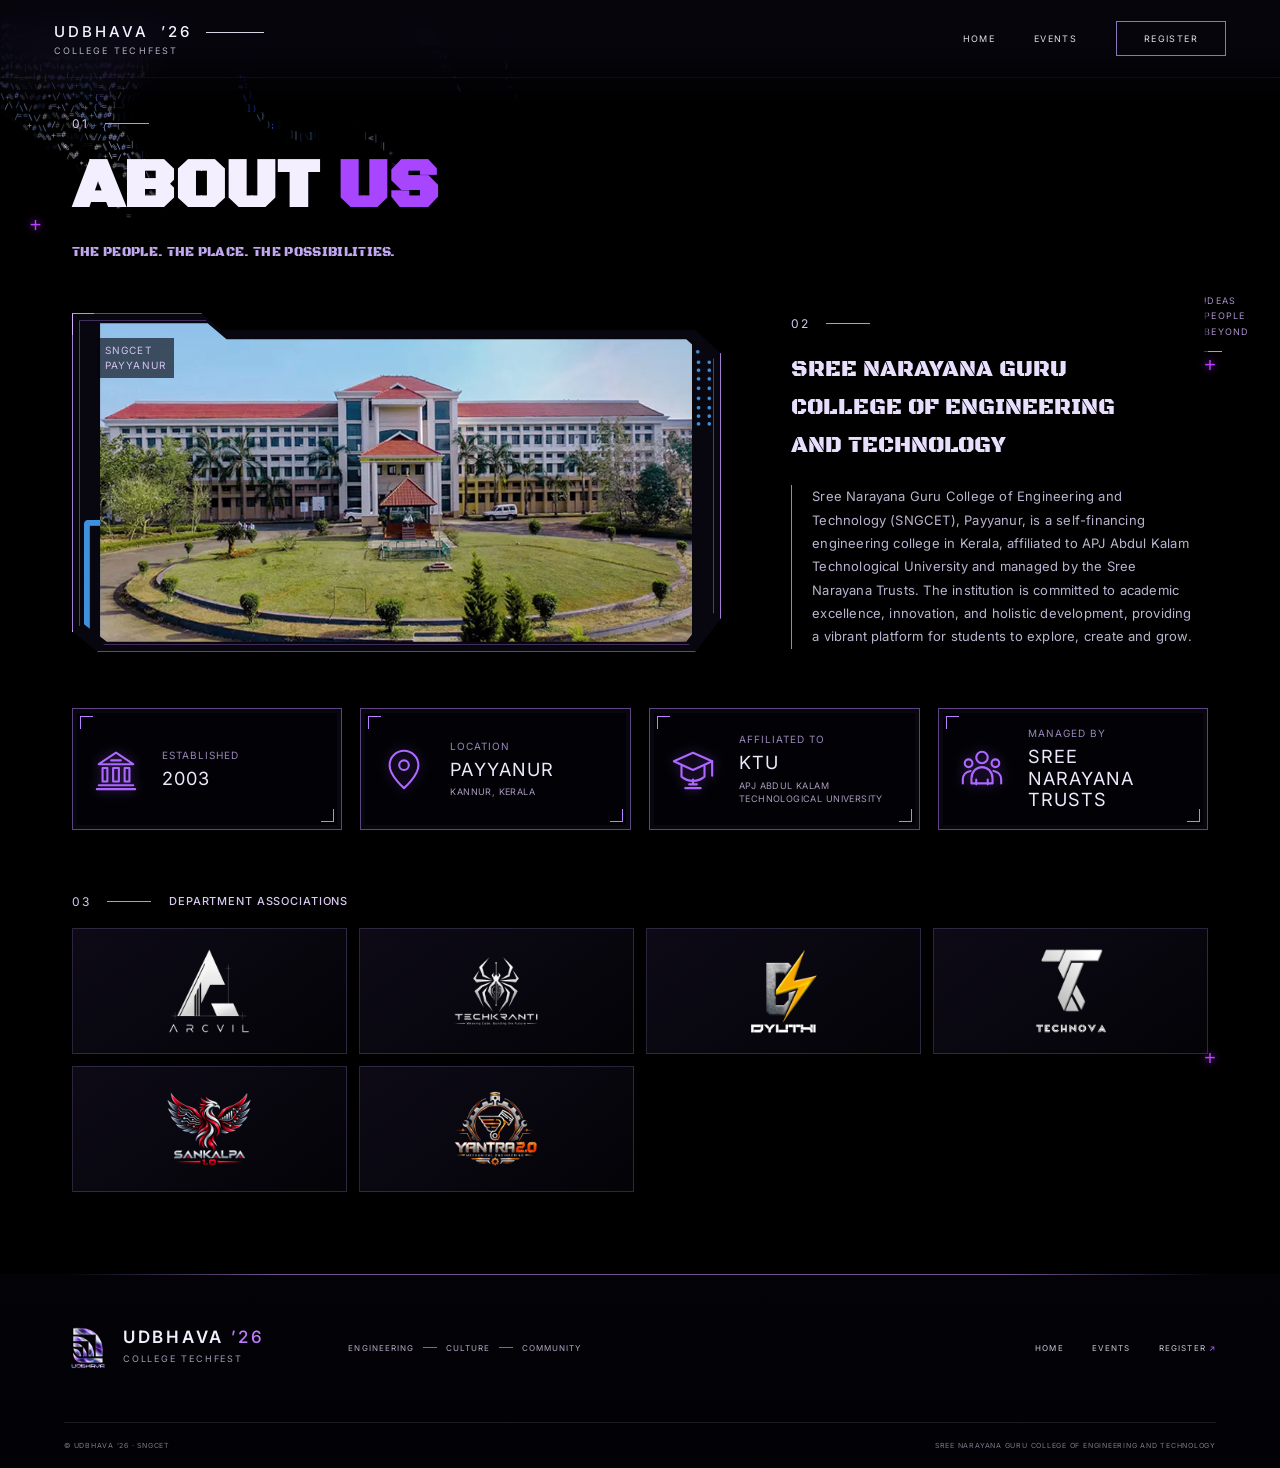
==== about.html @ 6de4dbb8 "Initial Udbhava website commit" ====
<!doctype html>
<html lang="en">
<head>
  <meta charset="utf-8">
  <meta name="viewport" content="width=device-width, initial-scale=1">
  <meta name="theme-color" content="#000000">
  <meta name="description" content="Meet Sree Narayana Guru College of Engineering and Technology, the institution behind Udbhava ’26.">
  <title>About — UDBHAVA ’26</title>
  <link rel="icon" href="./favicon.ico" type="image/x-icon">
  <link rel="icon" href="./favicon.png" type="image/png" sizes="512x512">
  <link rel="preconnect" href="https://fonts.googleapis.com">
  <link rel="preconnect" href="https://fonts.gstatic.com" crossorigin>
  <link href="https://fonts.googleapis.com/css2?family=Black+Ops+One&family=Inter:wght@400;500;600;700&display=swap" rel="stylesheet">
  <link rel="stylesheet" href="./styles.css">
  <link rel="stylesheet" href="./about.css">
  <link rel="stylesheet" href="./src/site-footer.css">
  <link rel="stylesheet" href="./typography.css">
</head>
<body class="about-body">
  <canvas id="c" aria-hidden="true"></canvas>
  <main class="about-main">
    <section class="about-page" aria-labelledby="about-title">
      <header class="topbar about-topbar">
        <a class="brand" href="./index.html#home" aria-label="Udbhava 2026 home">
          <span class="brand-title">UDBHAVA <span>’26</span><i></i></span>
          <span class="brand-subtitle">COLLEGE TECHFEST</span>
        </a>
        <nav class="desktop-nav" aria-label="Main navigation">
          <a href="./index.html#home">HOME</a><a href="./events.html">EVENTS</a><a class="register" href="./index.html#register">REGISTER</a>
        </nav>
        <button class="menu-toggle" type="button" aria-label="Open navigation" aria-expanded="false" aria-controls="about-mobile-nav"><span></span><span></span><span></span></button>
      </header>
      <nav class="mobile-nav" id="about-mobile-nav" aria-label="Mobile navigation" inert>
        <a href="./index.html#home">HOME</a><a href="./events.html">EVENTS</a><a href="./index.html#register">REGISTER</a>
      </nav>

      <div class="about-annotation about-annotation--right" aria-hidden="true"><span>IDEAS</span><span>PEOPLE</span><span>BEYOND</span><i></i></div>
      <div class="about-content">
        <header class="about-heading">
          <p class="about-index"><span>01</span><i></i></p>
          <h1 id="about-title"><span>ABOUT</span> <em>US</em></h1>
          <p class="about-subtitle">THE PEOPLE. THE PLACE. THE POSSIBILITIES.</p>
        </header>

        <section class="college-profile" aria-labelledby="college-title">
          <figure class="college-frame">
            <img src="./src/assets/college.webp" width="900" height="525" alt="Sree Narayana Guru College of Engineering and Technology campus in Payyanur, Kerala" fetchpriority="high">
            <figcaption class="campus-label">SNGCET<br>PAYYANUR</figcaption>
            <span class="frame-corner frame-corner--tl" aria-hidden="true"></span>
            <span class="frame-corner frame-corner--tr" aria-hidden="true"></span>
            <span class="frame-corner frame-corner--bl" aria-hidden="true"></span>
            <span class="frame-corner frame-corner--br" aria-hidden="true"></span>
          </figure>

          <div class="college-copy">
            <p class="about-index about-index--college"><span>02</span><i></i></p>
            <h2 id="college-title">SREE NARAYANA GURU<br class="desktop-break"> COLLEGE OF ENGINEERING<br class="desktop-break"> AND TECHNOLOGY</h2>
            <p class="college-description">Sree Narayana Guru College of Engineering and Technology (SNGCET), Payyanur, is a self-financing engineering college in Kerala, affiliated to APJ Abdul Kalam Technological University and managed by the Sree Narayana Trusts. The institution is committed to academic excellence, innovation, and holistic development, providing a vibrant platform for students to explore, create and grow.</p>
          </div>
        </section>

        <section class="institution-facts" aria-label="Institutional information">
          <article class="fact-card">
            <svg viewBox="0 0 48 48" aria-hidden="true"><path d="M6 19 24 7l18 12H6Zm4 4h5v14h-5zm11 0h6v14h-6zm12 0h5v14h-5zM6 41h36M4 45h40"/><path d="M19 15h10"/></svg>
            <div><p>ESTABLISHED</p><h3>2003</h3></div>
          </article>
          <article class="fact-card">
            <svg viewBox="0 0 48 48" aria-hidden="true"><path d="M39 20c0 11-15 24-15 24S9 31 9 20a15 15 0 1 1 30 0Z"/><circle cx="24" cy="20" r="5"/></svg>
            <div><p>LOCATION</p><h3>PAYYANUR</h3><small>KANNUR, KERALA</small></div>
          </article>
          <article class="fact-card">
            <svg viewBox="0 0 48 48" aria-hidden="true"><path d="m4 16 20-9 20 9-20 9L4 16Z"/><path d="M12 21v11c7 6 17 6 24 0V21M44 16v15M20 40h8m-4-5v5M16 44h16"/></svg>
            <div><p>AFFILIATED TO</p><h3>KTU</h3><small>APJ ABDUL KALAM<br>TECHNOLOGICAL UNIVERSITY</small></div>
          </article>
          <article class="fact-card">
            <svg viewBox="0 0 48 48" aria-hidden="true"><circle cx="24" cy="12" r="6"/><circle cx="10" cy="18" r="4"/><circle cx="38" cy="18" r="4"/><path d="M13 39v-5c0-7 5-12 11-12s11 5 11 12v5H13Zm-9 0v-4c0-5 3-8 8-9m32 13v-4c0-5-3-8-8-9M18 40v-5m12 5v-5"/></svg>
            <div><p>MANAGED BY</p><h3>SREE NARAYANA<br>TRUSTS</h3></div>
          </article>
        </section>

        <section class="association-section" aria-labelledby="association-title">
          <div class="association-heading">
            <p class="about-index"><span>03</span><i></i></p>
            <h2 id="association-title">DEPARTMENT ASSOCIATIONS</h2>
          </div>
          <div class="association-grid">
            <figure class="association-mark"><img src="./src/assets/logos/arcvil.png" alt="Arcvil — Civil Engineering" loading="lazy"></figure>
            <figure class="association-mark"><img src="./src/assets/logos/techranti.png" alt="Techkranti — Computer Science and Engineering" loading="lazy"></figure>
            <figure class="association-mark"><img src="./src/assets/logos/dyuthi.png" alt="Dhyuthi — Electrical and Electronics Engineering" loading="lazy"></figure>
            <figure class="association-mark"><img src="./src/assets/logos/technova.png" alt="Technova — Electronics and Communication Engineering" loading="lazy"></figure>
            <figure class="association-mark"><img src="./src/assets/logos/sankalpa.png" alt="Sankalpa — Autonomous Systems" loading="lazy"></figure>
            <figure class="association-mark"><img src="./src/assets/logos/yantra.png" alt="Yantra — Mechanical Engineering" loading="lazy"></figure>
          </div>
        </section>
      </div>
      <span class="about-cross about-cross--one" aria-hidden="true">+</span>
      <span class="about-cross about-cross--two" aria-hidden="true">+</span>
      <span class="about-cross about-cross--three" aria-hidden="true">+</span>
    </section>
  </main>
  <script defer src="./src/nebula-engine.js?v=continuous-section-stream-20261014"></script>
  <script defer src="./src/about.js"></script>
  <script defer src="./src/site-footer.js?v=20261014-nav4"></script>
</body>
</html>
---- styles.css ----
:root{color-scheme:dark;--white:#f5f2ff;--muted:#a8a4b4;--violet:#a66bff;--hairline:rgba(190,164,255,.72)}
*{box-sizing:border-box}
html{background:#000;scroll-behavior:smooth;scroll-padding-top:16px}
body{margin:0;background:#000;color:var(--white);font-family:var(--font-body)}
#c{position:absolute;top:0;left:0;width:100%;height:auto;display:block;z-index:0;pointer-events:none;background:#000}
main{position:relative;z-index:1}
.hero{height:100svh;min-height:650px;position:relative;overflow:hidden;background:transparent;isolation:isolate}
.topbar{position:absolute;z-index:3;isolation:isolate;inset:0 0 auto;height:78px;padding:0 4%;display:flex;align-items:center;justify-content:space-between;background:transparent;border:0}
.topbar::before{content:"";position:absolute;z-index:0;inset:0 0 -34px;pointer-events:none;background:rgba(9,8,18,.7);backdrop-filter:blur(13px);-webkit-backdrop-filter:blur(13px);mask-image:linear-gradient(to bottom,#000 0%,#000 42%,transparent 100%);-webkit-mask-image:linear-gradient(to bottom,#000 0%,#000 42%,transparent 100%)}
.topbar>*{position:relative;z-index:1}
.brand{color:var(--white);text-decoration:none;display:flex;flex-direction:column;gap:4px;letter-spacing:.17em}
.brand-title{font:500 15px var(--font-body);letter-spacing:.2em;white-space:nowrap}.brand-title span{margin-left:5px}.brand-title i{display:inline-block;width:58px;height:1px;background:#d9d4e3;vertical-align:middle;margin-left:14px}
.brand-subtitle{font-size:9px;letter-spacing:.23em;color:#b5b1be}
.desktop-nav{display:flex;align-items:center;gap:clamp(27px,3vw,54px);font-size:9px;letter-spacing:.16em}.desktop-nav a,.mobile-nav a{color:#e1dfea;text-decoration:none;position:relative}.desktop-nav a:not(.register):after{content:"";position:absolute;height:1px;left:0;right:100%;bottom:-11px;background:var(--violet);transition:right .25s}.desktop-nav a:hover:after,.desktop-nav .active:after{right:0}.desktop-nav .register{border:1px solid var(--hairline);padding:11px 27px;transition:background .2s,color .2s}.desktop-nav .register:hover{background:#b88cff;color:#090511}
.menu-toggle,.mobile-nav{display:none}
.hero-title-frame{position:absolute;z-index:2;left:50%;top:52.5%;transform:translate(-50%,-50%);width:fit-content;max-width:calc(100vw - 28px);text-align:center;padding:clamp(18px,2vw,32px) clamp(18px,3vw,48px) clamp(15px,1.8vw,28px)}
.hero-title-frame h1{margin:0;white-space:nowrap;font:700 clamp(70px,9.8vw,165px)/.95 var(--font-display);letter-spacing:.095em;color:#f7f4ff;text-shadow:0 0 1px #fff}
.hero-title-frame h1 .scramble-cell{display:inline-block;width:.7em;text-align:center;white-space:pre}
.hero.scramble-pending .hero-title-frame h1,.hero.scramble-pending .hero-title-frame .tagline{visibility:hidden}
.tagline{font-size:clamp(11px,1vw,16px);letter-spacing:.06em;margin:17px 0 0 0;white-space:nowrap}.title-rule{display:block;height:1px;width:31%;margin:15px auto 0;background:linear-gradient(90deg,transparent,#a66bff,transparent)}
.tagline .scramble-cell{display:inline-block;width:auto;text-align:center;white-space:pre}
.tagline .scramble-cell--space{min-width:.28em}
.hero .intro-late{transition:opacity .68s ease,transform .68s cubic-bezier(.2,.7,.2,1)}
.hero.intro-active .intro-late{opacity:0;transform:translateY(9px)}
.top-right{position:absolute;z-index:2;top:18%;right:4%;display:flex;flex-direction:column;align-items:flex-end;border-right:1px solid #987bbd;padding-right:12px;font-size:9px;line-height:1.75;letter-spacing:.16em;color:#aaa6b4;text-align:right}
.corner{position:absolute;width:clamp(13px,2vw,28px);height:clamp(13px,2vw,28px)}.corner-tl{top:0;left:0;border-top:1px solid var(--hairline);border-left:1px solid var(--hairline)}.corner-tr{top:0;right:0;border-top:1px solid var(--hairline);border-right:1px solid var(--hairline)}.corner-bl{bottom:0;left:0;border-bottom:1px solid var(--hairline);border-left:1px solid var(--hairline)}.corner-br{bottom:0;right:0;border-bottom:1px solid var(--hairline);border-right:1px solid var(--hairline)}
.bottom-left{position:absolute;z-index:2;bottom:11%;display:flex;flex-direction:column;font-size:9px;line-height:1.75;letter-spacing:.16em;color:#aaa6b4;left:4%;border-left:1px solid #987bbd;padding-left:12px}.bottom-left strong{font-size:9px;color:#f1eef7;letter-spacing:.18em;margin-bottom:8px}
.scroll-cue{position:absolute;z-index:2;left:50%;bottom:3%;transform:translateX(-50%);display:flex;flex-direction:column;align-items:center;text-decoration:none;color:#f4f0ff;gap:16px;font-size:9px;letter-spacing:.3em;white-space:nowrap}.scroll-cue i{position:relative;display:block;height:43px;width:1px;background:linear-gradient(#a66bff,rgba(166,107,255,.15))}.scroll-cue i:after{content:"";position:absolute;bottom:2px;left:-4px;width:7px;height:7px;border-right:1px solid #d9c7ff;border-bottom:1px solid #d9c7ff;transform:rotate(45deg);filter:drop-shadow(0 0 5px #a66bff)}
@media(max-width:700px){
 .hero{height:100svh;min-height:700px}.topbar{inset:0;height:94px;padding:26px 6% 0;align-items:flex-start}.brand-title{font-size:17px;letter-spacing:.16em}.brand-title i{width:0;margin:0}.brand-subtitle{font-size:10px;letter-spacing:.2em}
 .desktop-nav{display:none}.menu-toggle{display:flex;position:relative;z-index:6;width:34px;height:28px;padding:1px 0;background:none;border:0;flex-direction:column;justify-content:space-between;cursor:pointer}.menu-toggle span{height:1px;background:#eeeaf5;width:100%;transition:transform .2s,opacity .2s}.menu-toggle[aria-expanded="true"] span:first-child{transform:translateY(13px) rotate(45deg)}.menu-toggle[aria-expanded="true"] span:nth-child(2){opacity:0}.menu-toggle[aria-expanded="true"] span:last-child{transform:translateY(-13px) rotate(-45deg)}
 .mobile-nav{position:absolute;inset:0;z-index:5;background:rgba(0,0,0,.96);display:flex;flex-direction:column;align-items:center;justify-content:center;gap:28px;opacity:0;visibility:hidden;transition:opacity .2s,visibility .2s}.mobile-nav.open{opacity:1;visibility:visible}.mobile-nav a{font-size:12px;letter-spacing:.24em}
 .hero-title-frame{top:52.5%;max-width:calc(100vw - 24px);padding:20px 16px 15px}.hero-title-frame h1{font-size:clamp(54px,14.8vw,114px);letter-spacing:.085em}.tagline{font-size:clamp(9px,2.8vw,14px);letter-spacing:.035em;margin-top:16px}.title-rule{margin-top:14px;width:38%}
 .top-right{top:21%;right:6%;font-size:10px;line-height:1.75;padding-right:12px}
 .bottom-left{bottom:10%;font-size:10px;line-height:1.8;left:6%;padding-left:13px}.bottom-left strong{font-size:10px;margin-bottom:8px}
 .scroll-cue{bottom:3.4%;gap:15px;font-size:9px;letter-spacing:.3em}.scroll-cue i{height:42px}
}
@media(max-height:740px) and (max-width:700px){.hero{min-height:620px}.bottom-left{bottom:9%}.scroll-cue{bottom:2%}}
@media(prefers-reduced-motion:reduce){html{scroll-behavior:auto}*,*:before,*:after{transition:none!important;animation:none!important}}
---- about.css ----
.about-body{min-width:320px;overflow-x:hidden}
.about-main{min-height:100svh}
.about-page{position:relative;isolation:isolate;min-height:100svh;padding:0 clamp(24px,5.6vw,104px) 82px;overflow:hidden;background:transparent}
.about-topbar{inset:0 0 auto;height:78px;padding-inline:clamp(24px,4.2vw,64px);border-bottom:1px solid rgba(190,164,255,.18)}
.about-content{position:relative;z-index:1;width:min(100%,1360px);margin:0 auto;padding-top:clamp(116px,11.7vh,152px)}
.about-heading{margin-bottom:clamp(34px,4.2vh,58px)}
.about-index{display:flex;align-items:center;gap:16px;margin:0 0 16px;color:#d5c8f0;font-size:12px;letter-spacing:.18em}
.about-index i{display:block;width:44px;height:1px;background:#b88cff}
.about-heading h1{margin:0;color:#f3efff;font:700 clamp(48px,5vw,76px)/.98 var(--font-display);letter-spacing:.025em}
.about-heading h1 em{color:#a845ff;font-style:normal}
.about-subtitle{margin:14px 0 0;color:#c1a8ef;font-size:clamp(12px,1.35vw,18px);letter-spacing:.16em}
.college-profile{display:grid;grid-template-columns:minmax(0,1.38fr) minmax(330px,.92fr);align-items:center;gap:clamp(38px,4.2vw,68px)}
.college-frame{position:relative;isolation:isolate;aspect-ratio:1.92;margin:0;padding:10px;background:#080710;clip-path:polygon(0 0,20% 0,23% 5%,96% 5%,100% 12%,100% 90%,96% 100%,4% 100%,0 94%);}
.college-frame::before,.college-frame::after{content:"";position:absolute;z-index:2;inset:0;pointer-events:none;clip-path:polygon(0 0,20% 0,23% 5%,96% 5%,100% 12%,100% 90%,96% 100%,4% 100%,0 94%)}
.college-frame::before{border:1px solid rgba(199,157,255,.8);box-shadow:0 0 16px rgba(152,68,255,.2);}
.college-frame::after{inset:7px;border:1px solid rgba(159,113,214,.5)}
.college-frame img{display:block;width:100%;height:100%;object-fit:cover;object-position:center 55%;filter:saturate(.78) contrast(1.03);clip-path:polygon(0 0,20% 0,23% 5%,96% 5%,100% 12%,100% 90%,96% 100%,4% 100%,0 94%)}
.campus-label{position:absolute;z-index:3;top:25px;left:25px;padding:5px 8px;background:rgba(5,4,12,.62);color:#d1c2ed;font-size:10px;line-height:1.5;letter-spacing:.12em}
.frame-corner{position:absolute;z-index:3;width:22px;height:22px;pointer-events:none}
.frame-corner--tl{top:0;left:0;border-top:1px solid #d4afff;border-left:1px solid #d4afff}.frame-corner--tr{top:0;right:0;border-top:1px solid #d4afff;border-right:1px solid #d4afff}.frame-corner--bl{bottom:0;left:0;border-bottom:1px solid #d4afff;border-left:1px solid #d4afff}.frame-corner--br{right:0;bottom:0;border-right:1px solid #d4afff;border-bottom:1px solid #d4afff}
.college-copy{min-width:0;padding:14px 16px;background:rgba(0,0,0,.62)}
.about-index--college{margin-bottom:20px}
.college-copy h2{margin:0;color:#e8dfff;font:400 clamp(23px,2.05vw,32px)/1.36 var(--font-display);letter-spacing:.035em}
.college-description{max-width:610px;margin:20px 0 0;padding-left:20px;border-left:1px solid rgba(192,143,255,.85);color:#bcb3d0;font-size:clamp(13px,.94vw,15px);line-height:1.8;letter-spacing:.015em}
.institution-facts{display:grid;grid-template-columns:repeat(4,minmax(0,1fr));gap:18px;margin-top:clamp(38px,5vh,62px)}
.fact-card{position:relative;display:flex;align-items:center;gap:clamp(14px,1.8vw,26px);min-height:112px;padding:18px 20px;border:1px solid rgba(173,126,230,.54);background:rgba(5,4,12,.54);box-shadow:inset 0 0 0 4px rgba(168,107,255,.035)}
.fact-card::before,.fact-card::after{content:"";position:absolute;width:12px;height:12px;border-color:#bb81ff;border-style:solid;pointer-events:none}.fact-card::before{top:7px;left:7px;border-width:1px 0 0 1px}.fact-card::after{right:7px;bottom:7px;border-width:0 1px 1px 0}
.fact-card svg{flex:0 0 46px;width:46px;height:46px;fill:none;stroke:#ad69ff;stroke-width:2.2;stroke-linecap:round;stroke-linejoin:round;filter:drop-shadow(0 0 6px rgba(165,86,255,.45))}
.fact-card>div{min-width:0}
.fact-card p{margin:0 0 7px;color:#9887b7;font-size:10px;letter-spacing:.1em}
.fact-card h3{margin:0;color:#eee8fa;font:400 clamp(18px,1.42vw,23px)/1.2 var(--font-body);letter-spacing:.06em;overflow-wrap:anywhere}
.fact-card small{display:block;margin-top:5px;color:#aa9bbc;font-size:9px;line-height:1.45;letter-spacing:.045em}
.about-annotation{display:flex;flex-direction:column;color:#a991ca;font-size:9px;line-height:1.7;letter-spacing:.13em;pointer-events:none}
.about-annotation i{width:18px;height:1px;margin-top:12px;background:#b98bfa}
.about-annotation--right{position:absolute;z-index:1;top:23%;right:2.4%}
.about-cross{position:absolute;z-index:1;color:#bb43ff;font:400 20px/1 var(--font-symbol);text-shadow:0 0 8px #a328ff;pointer-events:none}
.about-cross--one{top:17%;left:2.3%}.about-cross--two{top:28%;right:5%}.about-cross--three{right:5%;bottom:16%}
.association-section{margin:clamp(38px,5vw,72px) 0 0}
.association-heading{display:flex;align-items:center;gap:18px;margin-bottom:18px}
.association-heading .about-index{flex:0 0 auto;margin:0}
.association-heading h2{margin:0;color:#d9c9f1;font:500 11px/1.4 var(--font-body);letter-spacing:.08em}
.association-grid{display:grid;grid-template-columns:repeat(4,minmax(0,1fr));gap:12px}
.association-mark{display:grid;place-items:center;min-height:126px;margin:0;padding:12px;border:1px solid rgba(190,164,255,.2);background:linear-gradient(145deg,rgba(18,14,30,.74),rgba(5,4,10,.74));}
.association-mark img{display:block;width:min(100%,112px);height:100px;object-fit:contain}
@media(max-width:1050px){.about-page{padding-inline:4vw}.about-content{padding-top:120px}.college-profile{grid-template-columns:minmax(0,1.15fr) minmax(285px,.85fr);gap:32px}.college-copy h2{font-size:clamp(22px,2.45vw,29px)}.institution-facts{grid-template-columns:repeat(2,minmax(0,1fr))}.fact-card{min-height:102px}}
@media(max-width:700px){
 .about-page{min-height:100svh;padding:0 6vw 58px}
 .about-page .mobile-nav{position:fixed;inset:0;height:100svh}
 .about-topbar{height:94px;padding:26px 6% 0;border:0}
 .about-content{padding-top:126px}
 .about-heading{margin-bottom:30px}
 .about-index{margin-bottom:12px;font-size:11px}
 .about-heading h1{font-size:clamp(48px,13vw,72px)}
 .about-subtitle{max-width:100%;font-size:clamp(10px,2.8vw,13px);line-height:1.65;letter-spacing:.1em}
 .college-profile{grid-template-columns:minmax(0,1fr);gap:27px}
 .college-frame{aspect-ratio:1.55;padding:7px}
 .college-frame::after{inset:5px}
 .campus-label{top:16px;left:16px;font-size:9px}
 .frame-corner{width:16px;height:16px}
 .about-index--college{margin-bottom:12px}
 .college-copy h2{font-size:clamp(22px,6.2vw,30px);line-height:1.3;letter-spacing:.015em}
 .desktop-break{display:none}
 .college-description{margin-top:15px;padding-left:14px;font-size:13px;line-height:1.75}
 .institution-facts{grid-template-columns:repeat(2,minmax(0,1fr));gap:11px;margin-top:30px}
 .fact-card{min-height:105px;gap:11px;padding:15px 12px}
 .fact-card svg{flex-basis:34px;width:34px;height:34px}
 .fact-card p{font-size:8px;letter-spacing:.07em}
 .fact-card h3{font-size:clamp(14px,3.7vw,18px);letter-spacing:.025em}
 .fact-card small{font-size:8px}
 .about-annotation--left,.about-annotation--right,.about-cross--two,.about-cross--three{display:none}
 .about-cross--one{top:32%;left:2%;font-size:16px}
 .association-section{margin-top:36px}.association-heading{gap:12px}.association-heading h2{font-size:9px}.association-grid{grid-template-columns:repeat(2,minmax(0,1fr));gap:9px}.association-mark{min-height:108px;padding:8px}.association-mark img{height:88px}
}
@media(max-width:380px){.institution-facts{grid-template-columns:1fr}.fact-card{min-height:86px}.college-frame{aspect-ratio:1.35}}
@media(prefers-reduced-motion:reduce){.about-page{scroll-behavior:auto}}
---- src/site-footer.css ----
.site-footer {
  position: relative;
  z-index: 1;
  padding: 0 clamp(22px, 5vw, 76px);
  color: #eee8f7;
  background: linear-gradient(180deg, rgba(4, 3, 9, .82), rgba(2, 2, 6, .98));
}

.site-footer::before {
  position: absolute;
  top: 0;
  right: clamp(22px, 5vw, 76px);
  left: clamp(22px, 5vw, 76px);
  height: 1px;
  content: '';
  background: linear-gradient(90deg, transparent, rgba(188, 142, 239, .58) 18%, rgba(188, 142, 239, .58) 82%, transparent);
}

.site-footer__inner {
  width: min(100%, 1360px);
  margin: 0 auto;
}

.site-footer__main {
  display: grid;
  grid-template-columns: minmax(180px, .8fr) minmax(190px, 1fr) minmax(350px, 1.8fr);
  align-items: center;
  gap: clamp(22px, 4vw, 62px);
  min-height: 148px;
  padding: 32px 0;
}

.site-footer__brand {
  display: inline-flex;
  align-items: center;
  gap: 11px;
  width: fit-content;
  color: #f4efff;
  font: 600 17px/1 var(--font-body);
  letter-spacing: .16em;
  text-decoration: none;
}

.site-footer__brand img { width: 48px; height: 48px; object-fit: contain; }
.site-footer__brand-copy { display: flex; flex-direction: column; gap: 6px; }

.site-footer__brand b {
  color: #c17bff;
  font-weight: 500;
}

.site-footer__brand small {
  color: #a79bb7;
  font: 400 9px/1.5 var(--font-body);
  letter-spacing: .2em;
}

.site-footer__motto {
  display: flex;
  align-items: center;
  gap: 9px;
  margin: 0;
  color: #b7a9c6;
  font-size: 8px;
  letter-spacing: .13em;
  white-space: nowrap;
}

.site-footer__motto i {
  width: 14px;
  height: 1px;
  background: #8c5ab4;
}

.site-footer__links {
  display: flex;
  justify-content: flex-end;
  flex-wrap: wrap;
  gap: 12px clamp(16px, 2.2vw, 32px);
}

.site-footer__links a,
.site-footer__top {
  color: #d0c7da;
  font-size: 8px;
  letter-spacing: .14em;
  text-decoration: none;
  transition: color .18s ease;
}

.site-footer__links a:hover,
.site-footer__top:hover,
.site-footer__brand:hover {
  color: #d1a5ff;
}

.site-footer__links a span,
.site-footer__top span {
  color: #ba70ff;
}

.site-footer__bottom {
  display: flex;
  align-items: center;
  justify-content: space-between;
  gap: 18px;
  min-height: 46px;
  border-top: 1px solid rgba(165, 143, 188, .16);
  color: #80778b;
  font-size: 7px;
  letter-spacing: .11em;
}

.site-footer__top {
  flex: 0 0 auto;
  color: #a99bb7;
}

@media (max-width: 900px) {
  .site-footer__main {
    grid-template-columns: minmax(150px, 1fr) minmax(210px, 1fr);
    gap: 24px;
  }

  .site-footer__motto {
    justify-self: end;
  }

  .site-footer__links {
    grid-column: 1 / -1;
    justify-content: flex-start;
  }

  .site-footer__bottom span:nth-child(2) {
    display: none;
  }
}

@media (max-width: 520px) {
  .site-footer {
    padding-inline: 20px;
  }

  .site-footer::before {
    right: 20px;
    left: 20px;
  }

  .site-footer__main {
    grid-template-columns: 1fr;
    gap: 20px;
    padding: 30px 0 26px;
  }

  .site-footer__motto {
    justify-self: start;
  }

  .site-footer__links {
    gap: 17px 20px;
  }

  .site-footer__bottom {
    min-height: 54px;
    font-size: 6px;
    letter-spacing: .08em;
  }
}

@media (prefers-reduced-motion: reduce) {
  .site-footer__links a,
  .site-footer__top,
  .site-footer__brand { transition: none; }
}
---- typography.css ----
/* Shared type system: display lettering stays in larger editorial moments;
   reading text and controls use Inter for consistent legibility. */
:root {
  --font-display: "Black Ops One", Impact, sans-serif;
  --font-body: "Inter", Arial, sans-serif;
  --font-symbol: ui-monospace, "Cascadia Mono", Consolas, monospace;
  --event-section-title-size: clamp(3.1rem, 7vw, 7rem);
}

body,
button,
input,
select,
textarea,
.desktop-nav,
.mobile-nav,
.brand,
.events-page,
.about-page,
.robot-section,
.shock-section,
.investigation-section,
.bike-stunt-section,
.soccer-section,
.paattoholic-section {
  font-family: var(--font-body);
}

.brand-title,
.brand-subtitle,
.filter-chip,
.department-tab,
.event-search input,
.dialog-close,
.dialog-section h3,
.association-heading h2,
.card-label,
.site-footer,
.site-footer * {
  font-family: var(--font-body);
}

/* Display scale */
.hero-title-frame h1 {
  font-family: var(--font-display);
  font-size: clamp(3.3rem, 8.8vw, 8.2rem);
  font-weight: 700;
  line-height: 1.08;
  letter-spacing: 0;
}

.events-hero h1,
.about-heading h1,
.explore-heading h2,
.investigation-intro h2,
.robot-content h2,
.robot-finish,
.shock-copy h2,
.bike-stunt-copy h2,
.soccer-copy h2,
.paattoholic-title-frame h2 {
  font-family: var(--font-display);
  font-weight: 700;
  letter-spacing: 0;
  text-wrap: balance;
}

.events-hero h1 { font-size: clamp(2.9rem, 6vw, 5.7rem); font-weight: 700; line-height: 1.12; }
.about-heading h1 { font-size: clamp(2.85rem, 5.5vw, 5.15rem); line-height: 1.14; }
.explore-heading h2 { font-size: clamp(1.3rem, 2.75vw, 2.95rem); line-height: 1.3; }
.investigation-intro h2,
.robot-content h2,
.shock-copy h2,
.bike-stunt-copy h2,
.soccer-copy h2 { font-size: var(--event-section-title-size); line-height: 1.04; }
.robot-finish { font-size: clamp(2.85rem, 5.5vw, 5.5rem); line-height: 1.08; }
.paattoholic-title-frame h2 { max-width: 100%; font-size: clamp(1.9rem, 9.2vw, 11.2rem); line-height: 1.08; }
.college-copy h2 { font-family: var(--font-display); font-size: clamp(1.05rem, 1.8vw, 1.65rem); line-height: 1.65; letter-spacing: 0; }
.dialog-inner h2 { font-family: var(--font-display); font-size: clamp(1.25rem, 3.5vw, 2.2rem); font-weight: 700; line-height: 1.5; letter-spacing: 0; }

/* Selected supporting lines use the display face only when they remain large. */
.events-hero-caption,
.about-subtitle,
.investigation-tagline,
.shock-tagline,
.bike-stunt-tagline,
.soccer-tagline {
  font-family: var(--font-display);
  font-size: clamp(.75rem, 1vw, .9rem);
  line-height: 1.8;
  letter-spacing: .025em;
}

.tagline,
.paattoholic-subtitle { font-family: var(--font-body); }
.event-name,
.fact-card h3 { font-family: var(--font-body); }

@media (max-width: 760px) {
  .hero-title-frame h1 { font-size: clamp(2.55rem, 12.2vw, 4.9rem); line-height: 1.08; }
  .events-hero h1 { font-size: clamp(2.5rem, 10.7vw, 4.55rem); line-height: 1.12; }
  .about-heading h1 { font-size: clamp(2.75rem, 12.7vw, 4.4rem); line-height: 1.12; }
  .explore-heading h2 { font-size: clamp(1.15rem, 5.25vw, 2rem); line-height: 1.32; }
  :root { --event-section-title-size: clamp(2.4rem, 11.5vw, 5rem); }
  .investigation-intro h2,
  .robot-content h2,
  .shock-copy h2,
  .bike-stunt-copy h2,
  .soccer-copy h2 { line-height: 1.06; }
  .robot-finish { font-size: clamp(2.2rem, 9.6vw, 3.75rem); line-height: 1.12; }
  .paattoholic-title-frame h2 { font-size: clamp(1.8rem, 9.2vw, 4.9rem); line-height: 1.1; }
  .college-copy h2 { font-size: clamp(.95rem, 4.6vw, 1.25rem); line-height: 1.7; }
  .dialog-inner h2 { font-size: clamp(1.1rem, 5vw, 1.7rem); line-height: 1.5; }
  .events-hero-caption,
  .about-subtitle,
  .investigation-tagline,
  .shock-tagline,
  .bike-stunt-tagline,
  .soccer-tagline { font-size: clamp(.75rem, 2.8vw, .8rem); line-height: 1.8; letter-spacing: .015em; }
}
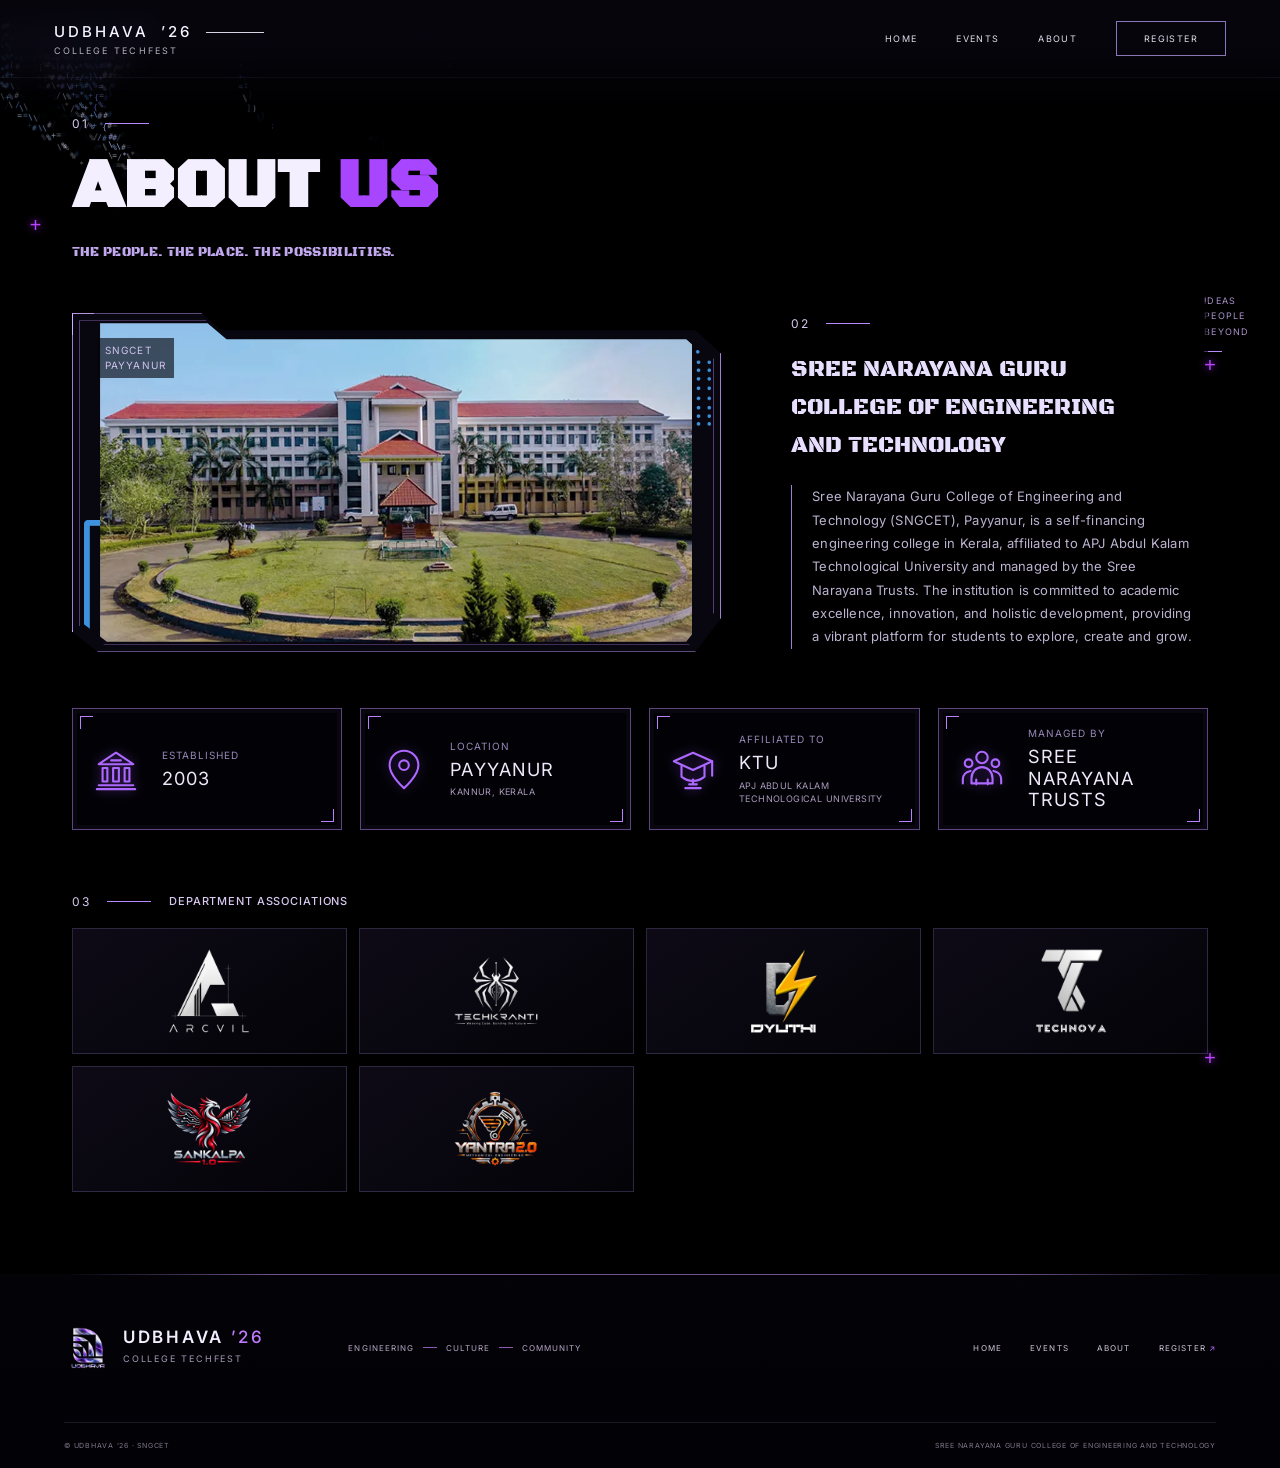
==== commit 1cd5251a: "Enable test-mode event registrations" ====
--- a/about.html
+++ b/about.html
@@ -26,12 +26,12 @@
           <span class="brand-subtitle">COLLEGE TECHFEST</span>
         </a>
         <nav class="desktop-nav" aria-label="Main navigation">
-          <a href="./index.html#home">HOME</a><a href="./events.html">EVENTS</a><a class="register" href="./index.html#register">REGISTER</a>
+          <a href="./index.html#home">HOME</a><a href="./events.html">EVENTS</a><a class="active" href="./about.html" aria-current="page">ABOUT</a><a class="register" href="./index.html#register">REGISTER</a>
         </nav>
         <button class="menu-toggle" type="button" aria-label="Open navigation" aria-expanded="false" aria-controls="about-mobile-nav"><span></span><span></span><span></span></button>
       </header>
       <nav class="mobile-nav" id="about-mobile-nav" aria-label="Mobile navigation" inert>
-        <a href="./index.html#home">HOME</a><a href="./events.html">EVENTS</a><a href="./index.html#register">REGISTER</a>
+        <a href="./index.html#home">HOME</a><a href="./events.html">EVENTS</a><a href="./about.html" aria-current="page">ABOUT</a><a href="./index.html#register">REGISTER</a>
       </nav>
 
       <div class="about-annotation about-annotation--right" aria-hidden="true"><span>IDEAS</span><span>PEOPLE</span><span>BEYOND</span><i></i></div>
